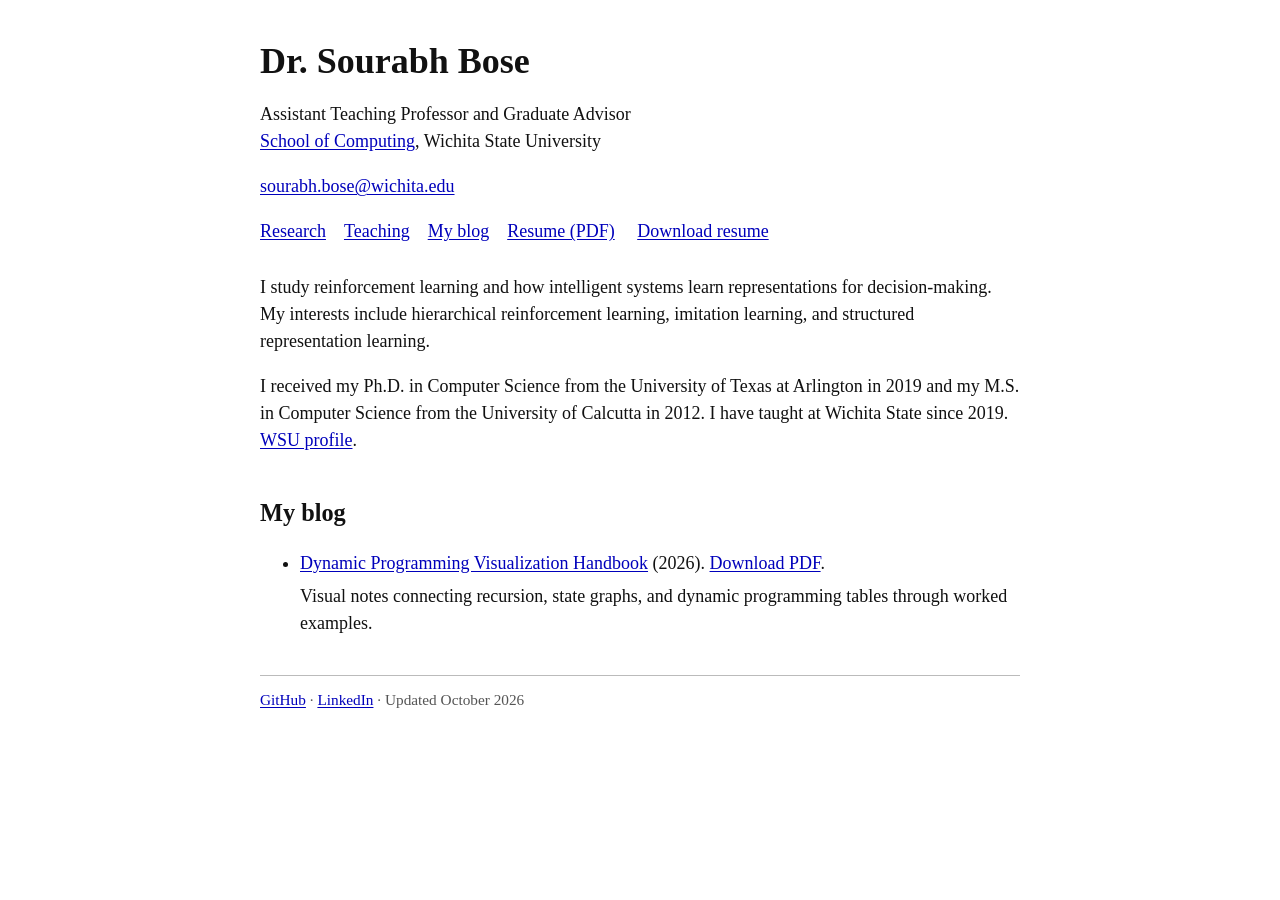
==== index.html @ 3686bc52 "Add resume, concise bio, IEEE research links, and separate teaching page" ====
<!doctype html>
<html lang="en">
<head>
<meta charset="utf-8">
<meta name="viewport" content="width=device-width, initial-scale=1">
<meta name="description" content="Sourabh Bose, Assistant Teaching Professor at Wichita State University. Research, teaching, and notes.">
<title>Sourabh Bose</title>
<link rel="stylesheet" href="style.css">
</head>
<body>
<header>
<h1>Dr. Sourabh Bose</h1>
<p>Assistant Teaching Professor and Graduate Advisor<br>
<a href="https://www.wichita.edu/academics/engineering/SoC/">School of Computing</a>, Wichita State University</p>
<p><a href="mailto:sourabh.bose@wichita.edu">sourabh.bose@wichita.edu</a></p>
<nav aria-label="Pages"><a href="research.html">Research</a><a href="teaching.html">Teaching</a><a href="#blog">My blog</a><a href="resume.pdf">Resume (PDF)</a> <a href="resume.pdf" download>Download resume</a></nav>
</header>
<main>
<p>I study reinforcement learning and how intelligent systems learn representations for decision-making. My interests include hierarchical reinforcement learning, imitation learning, and structured representation learning.</p>
<p>I received my Ph.D. in Computer Science from the University of Texas at Arlington in 2019 and my M.S. in Computer Science from the University of Calcutta in 2012. I have taught at Wichita State since 2019. <a href="https://www.wichita.edu/profiles/academics/engineering/SoC/01_Faculty/Bose-Sourabh.php">WSU profile</a>.</p>
<section id="blog">
<h2>My blog</h2>
<ul>
<li><a href="publications/dynamic_programming_visualization_handbook.pdf">Dynamic Programming Visualization Handbook</a> (2026). <a href="publications/dynamic_programming_visualization_handbook.pdf" download>Download PDF</a>.
<p class="description">Visual notes connecting recursion, state graphs, and dynamic programming tables through worked examples.</p></li>
</ul>
</section>
</main>
<footer><a href="https://github.com/smokingelephants">GitHub</a> · <a href="https://www.linkedin.com/in/sourabhbose">LinkedIn</a> · Updated October 2026</footer>
</body>
</html>
---- style.css ----
html { color-scheme: light; }
  body { max-width: 760px; margin: 40px auto; padding: 0 20px; color: #111; background: #fff; font: 18px/1.5 Georgia, 'Times New Roman', serif; }
  h1 { font-size: 2em; line-height: 1.2; margin-bottom: .3em; }
  h2 { font-size: 1.35em; margin-top: 1.7em; margin-bottom: .5em; }
  h3 { font-size: 1.05em; margin-bottom: .4em; }
  a { color: #0000bb; text-underline-offset: 2px; }
  a:visited { color: #551a8b; }
  a:focus-visible { outline: 2px solid #0000bb; outline-offset: 4px; }
  nav { margin: 1em 0 1.6em; }
  nav a { margin-right: 1em; display: inline-block; }
  li { margin-bottom: .5em; }
  .description { margin-top: .35em; }
  footer { margin-top: 2.5em; border-top: 1px solid #bbb; padding-top: .8em; font-size: .85em; color: #555; }
  @media (max-width: 500px) { body { margin-top: 24px; padding: 0 16px; } }
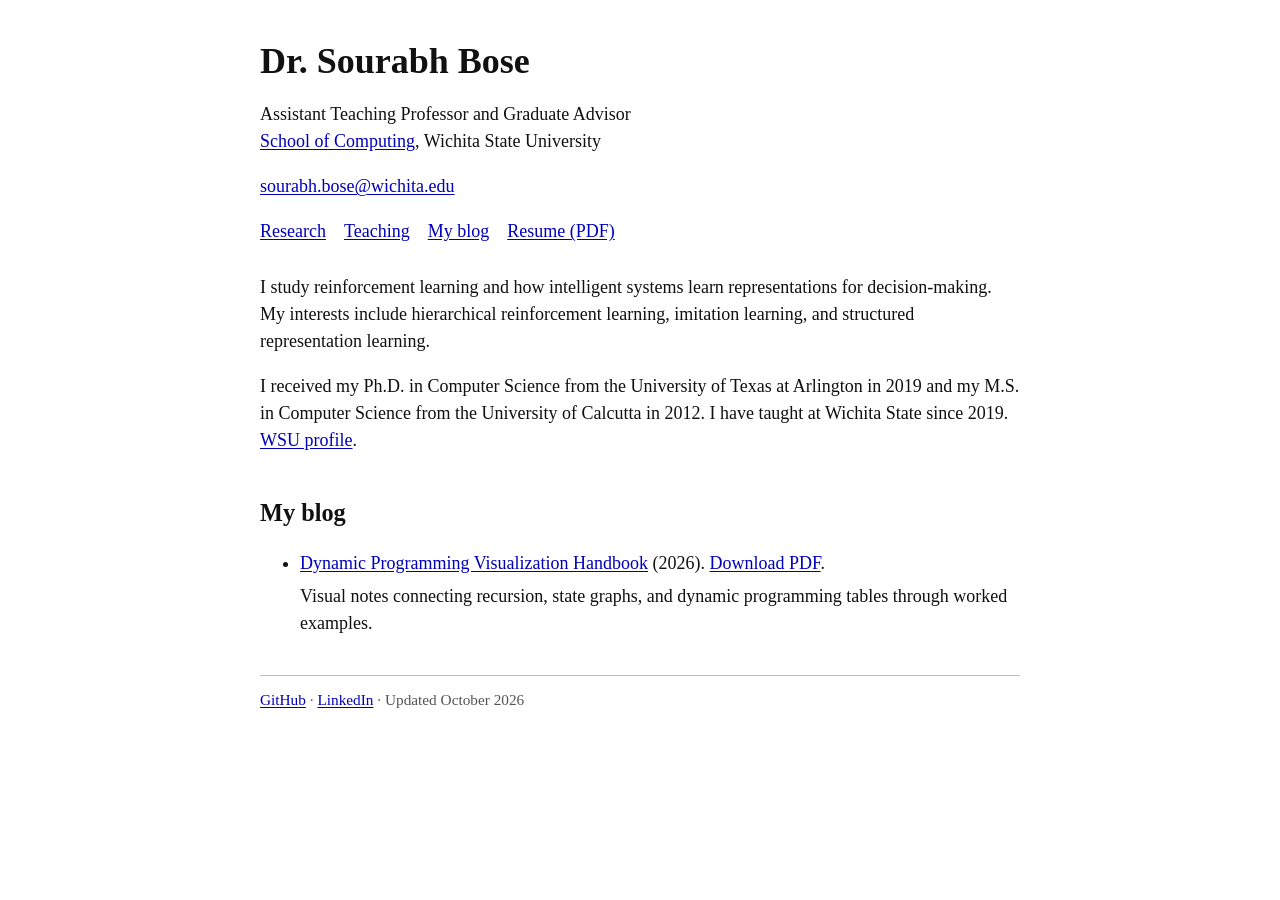
==== commit e18a8c4e: "Make homepage navigation hub and expand academic research record" ====
--- a/index.html
+++ b/index.html
@@ -13,7 +13,7 @@
 <p>Assistant Teaching Professor and Graduate Advisor<br>
 <a href="https://www.wichita.edu/academics/engineering/SoC/">School of Computing</a>, Wichita State University</p>
 <p><a href="mailto:sourabh.bose@wichita.edu">sourabh.bose@wichita.edu</a></p>
-<nav aria-label="Pages"><a href="research.html">Research</a><a href="teaching.html">Teaching</a><a href="#blog">My blog</a><a href="resume.pdf">Resume (PDF)</a> <a href="resume.pdf" download>Download resume</a></nav>
+<nav aria-label="Pages"><a href="research.html">Research</a><a href="teaching.html">Teaching</a><a href="#blog">My blog</a><a href="resume.pdf">Resume (PDF)</a></nav>
 </header>
 <main>
 <p>I study reinforcement learning and how intelligent systems learn representations for decision-making. My interests include hierarchical reinforcement learning, imitation learning, and structured representation learning.</p>
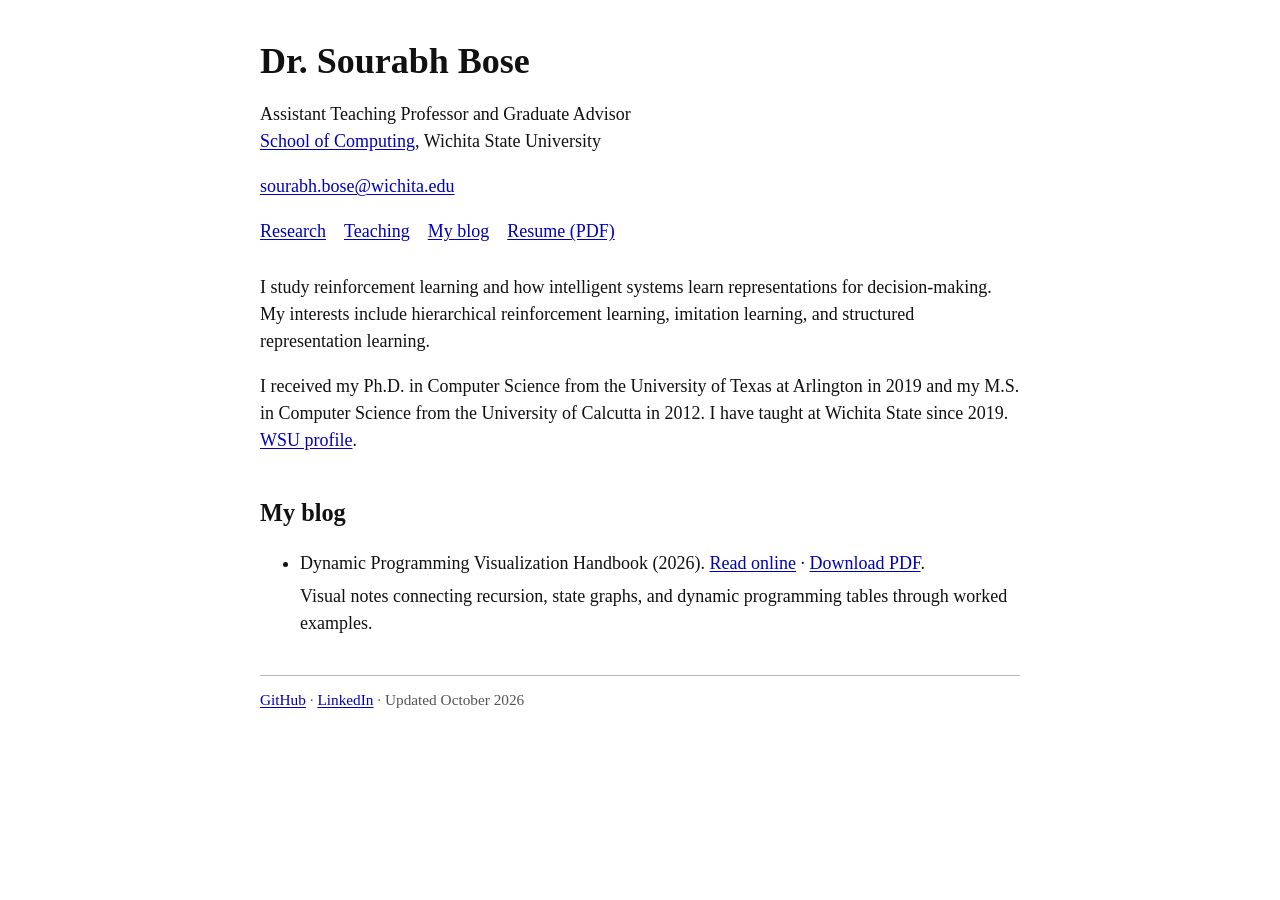
==== commit d47875fd: "Publish HTML edition of DP handbook with chapter navigation and vector diagrams" ====
--- a/index.html
+++ b/index.html
@@ -21,7 +21,7 @@
 <section id="blog">
 <h2>My blog</h2>
 <ul>
-<li><a href="publications/dynamic_programming_visualization_handbook.pdf">Dynamic Programming Visualization Handbook</a> (2026). <a href="publications/dynamic_programming_visualization_handbook.pdf" download>Download PDF</a>.
+<li>Dynamic Programming Visualization Handbook (2026). <a href="handbook/index.html">Read online</a> · <a href="publications/dynamic_programming_visualization_handbook.pdf" download>Download PDF</a>.
 <p class="description">Visual notes connecting recursion, state graphs, and dynamic programming tables through worked examples.</p></li>
 </ul>
 </section>
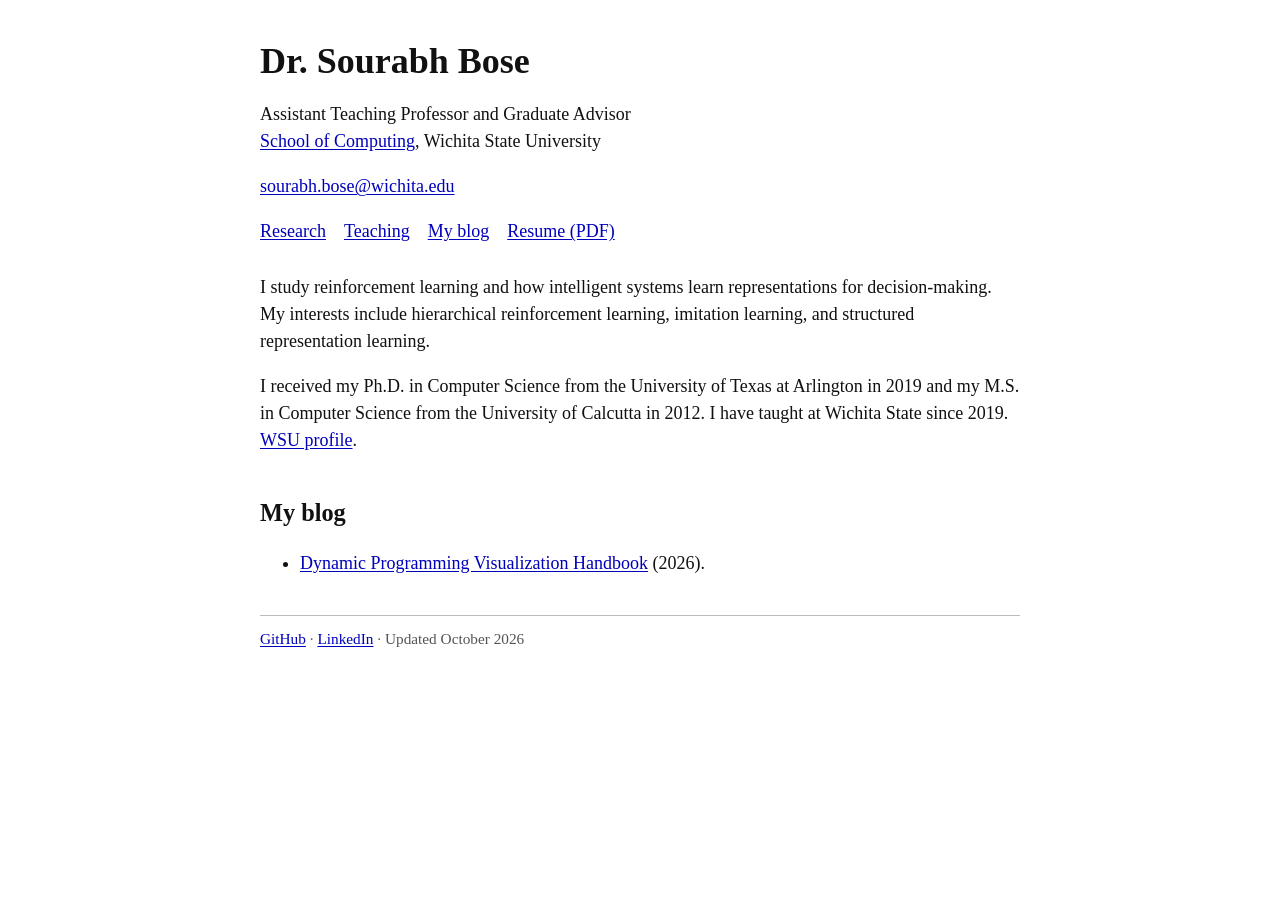
==== commit 30091fc1: "Add handbook entry page with summary and reading or download options" ====
--- a/index.html
+++ b/index.html
@@ -21,8 +21,7 @@
 <section id="blog">
 <h2>My blog</h2>
 <ul>
-<li>Dynamic Programming Visualization Handbook (2026). <a href="handbook/index.html">Read online</a> · <a href="publications/dynamic_programming_visualization_handbook.pdf" download>Download PDF</a>.
-<p class="description">Visual notes connecting recursion, state graphs, and dynamic programming tables through worked examples.</p></li>
+<li><a href="dynamic-programming-handbook.html">Dynamic Programming Visualization Handbook</a> (2026).</li>
 </ul>
 </section>
 </main>
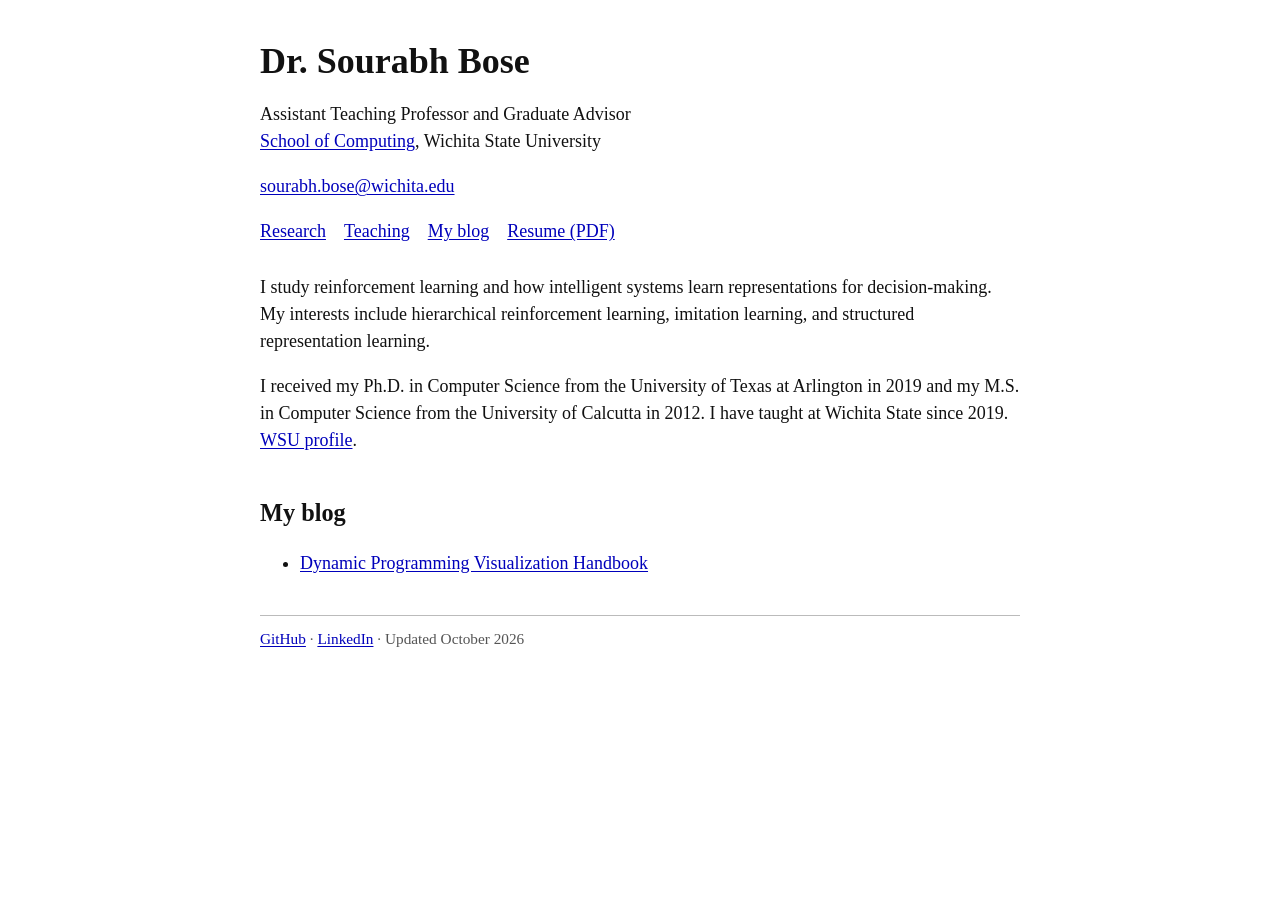
==== commit 57c1d720: "Keep handbook homepage entry to the linked title only" ====
--- a/index.html
+++ b/index.html
@@ -21,7 +21,7 @@
 <section id="blog">
 <h2>My blog</h2>
 <ul>
-<li><a href="dynamic-programming-handbook.html">Dynamic Programming Visualization Handbook</a> (2026).</li>
+<li><a href="dynamic-programming-handbook.html">Dynamic Programming Visualization Handbook</a></li>
 </ul>
 </section>
 </main>
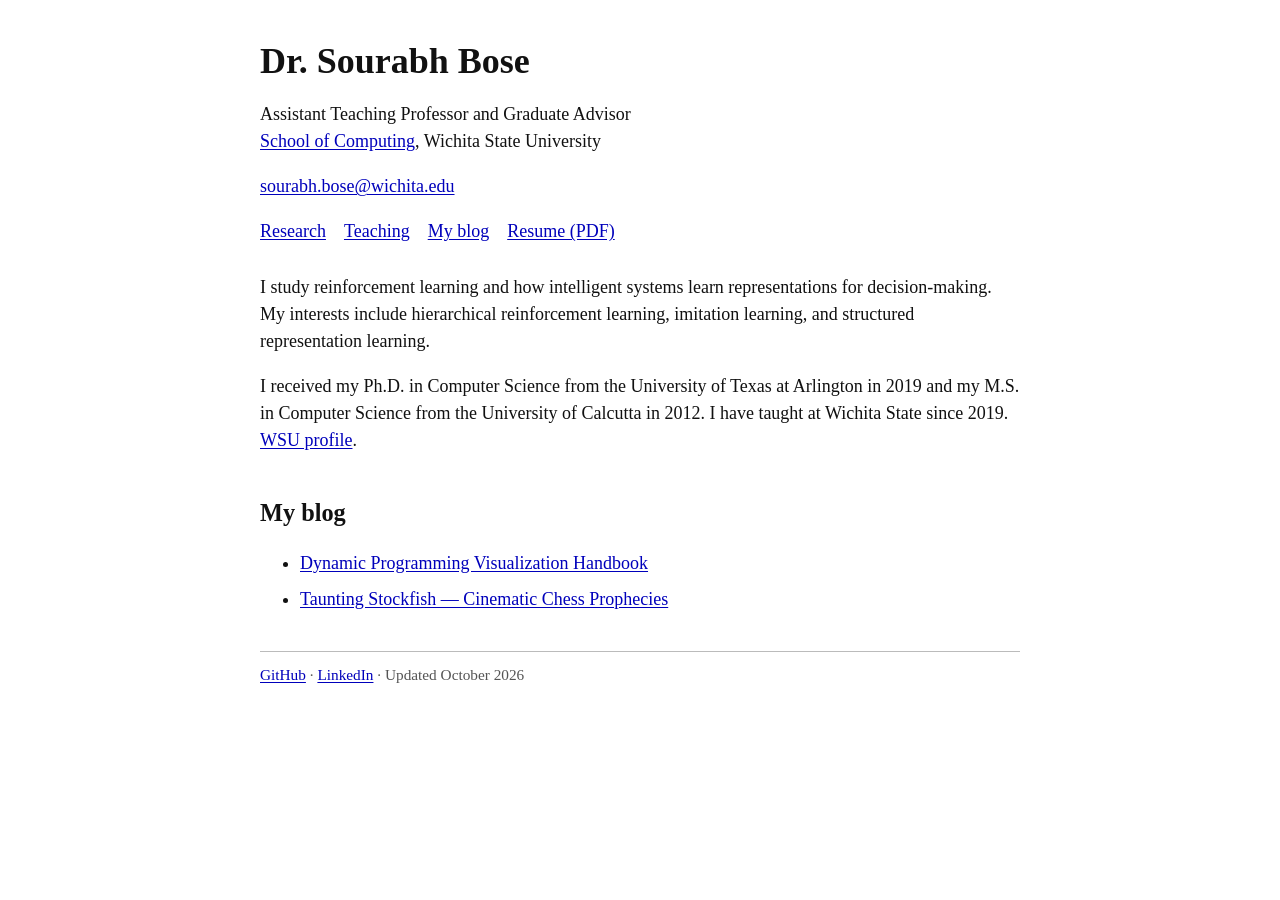
==== commit b2222e54: "Link Taunting Stockfish repository from homepage" ====
--- a/index.html
+++ b/index.html
@@ -22,6 +22,7 @@
 <h2>My blog</h2>
 <ul>
 <li><a href="dynamic-programming-handbook.html">Dynamic Programming Visualization Handbook</a></li>
+<li><a href="https://github.com/smokingelephants/taunt_chess">Taunting Stockfish — Cinematic Chess Prophecies</a></li>
 </ul>
 </section>
 </main>
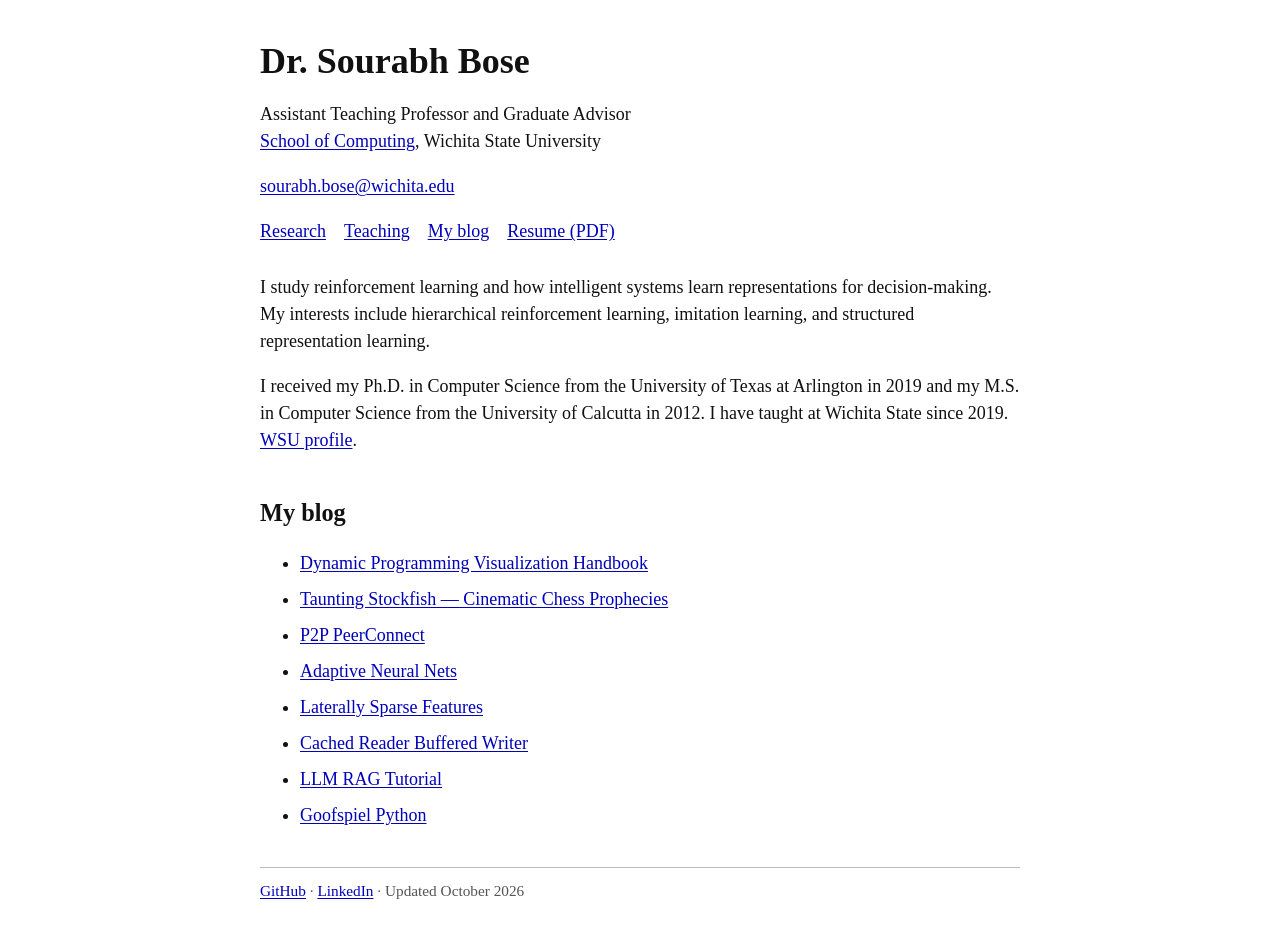
==== commit 24c7fa98: "Add six public project repository links to homepage" ====
--- a/index.html
+++ b/index.html
@@ -23,6 +23,12 @@
 <ul>
 <li><a href="dynamic-programming-handbook.html">Dynamic Programming Visualization Handbook</a></li>
 <li><a href="https://github.com/smokingelephants/taunt_chess">Taunting Stockfish — Cinematic Chess Prophecies</a></li>
+<li><a href="https://github.com/smokingelephants/P2P-PeerConnect">P2P PeerConnect</a></li>
+<li><a href="https://github.com/smokingelephants/adaptive_neural_nets">Adaptive Neural Nets</a></li>
+<li><a href="https://github.com/smokingelephants/laterally_sparse_features">Laterally Sparse Features</a></li>
+<li><a href="https://github.com/smokingelephants/Cached-Reader-Buffered-Writer">Cached Reader Buffered Writer</a></li>
+<li><a href="https://github.com/smokingelephants/LLM_RAG_Tutorial">LLM RAG Tutorial</a></li>
+<li><a href="https://github.com/smokingelephants/goofspiel-python">Goofspiel Python</a></li>
 </ul>
 </section>
 </main>
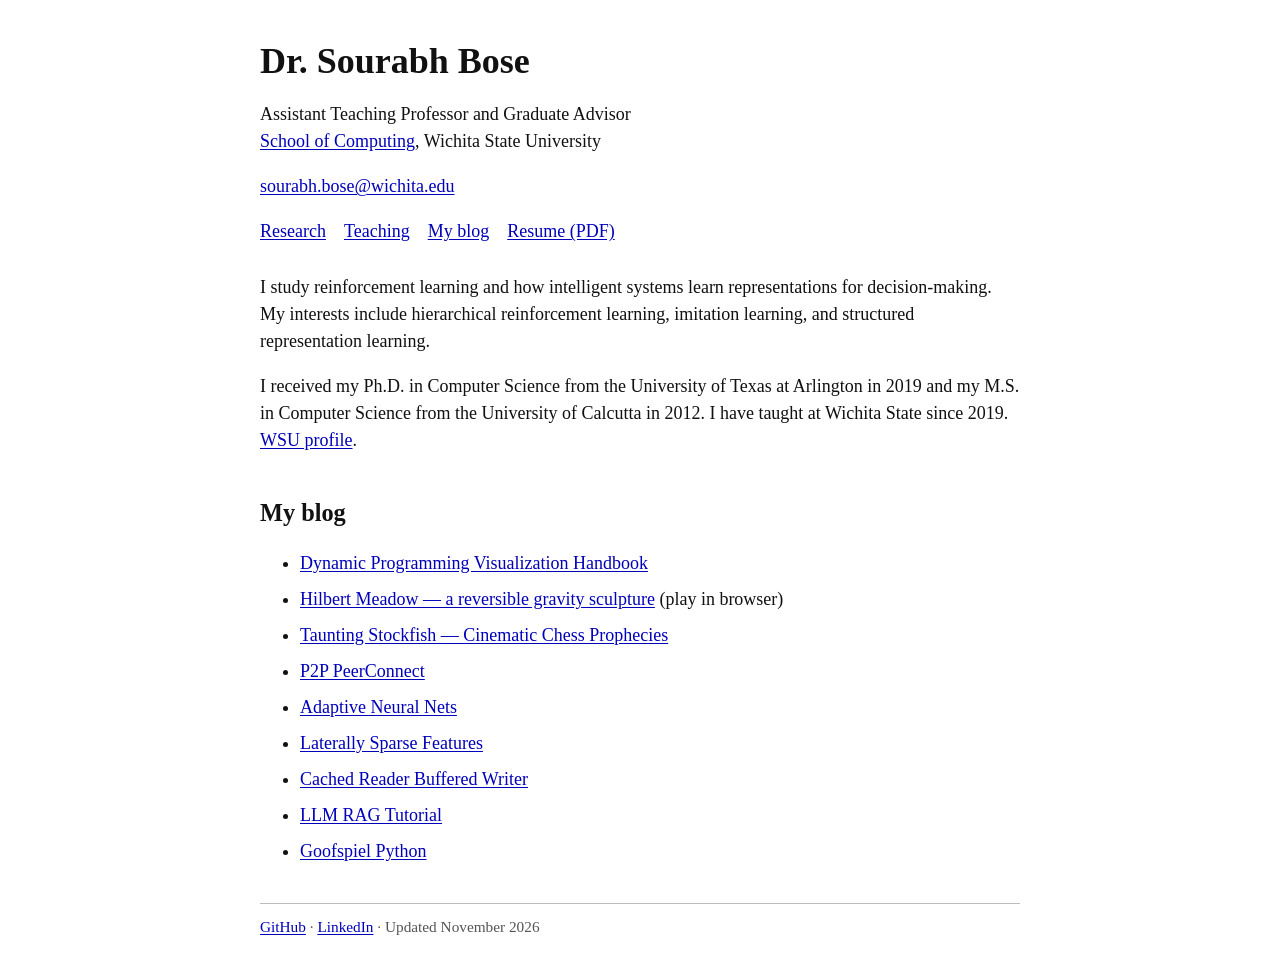
==== commit ce7e02de: "Link Hilbert Meadow browser game from academic homepage" ====
--- a/index.html
+++ b/index.html
@@ -22,6 +22,7 @@
 <h2>My blog</h2>
 <ul>
 <li><a href="dynamic-programming-handbook.html">Dynamic Programming Visualization Handbook</a></li>
+<li><a href="https://smokingelephants.github.io/games/hilbert-meadow/">Hilbert Meadow — a reversible gravity sculpture</a> (play in browser)</li>
 <li><a href="https://github.com/smokingelephants/taunt_chess">Taunting Stockfish — Cinematic Chess Prophecies</a></li>
 <li><a href="https://github.com/smokingelephants/P2P-PeerConnect">P2P PeerConnect</a></li>
 <li><a href="https://github.com/smokingelephants/adaptive_neural_nets">Adaptive Neural Nets</a></li>
@@ -32,6 +33,6 @@
 </ul>
 </section>
 </main>
-<footer><a href="https://github.com/smokingelephants">GitHub</a> · <a href="https://www.linkedin.com/in/sourabhbose">LinkedIn</a> · Updated October 2026</footer>
+<footer><a href="https://github.com/smokingelephants">GitHub</a> · <a href="https://www.linkedin.com/in/sourabhbose">LinkedIn</a> · Updated November 2026</footer>
 </body>
 </html>
